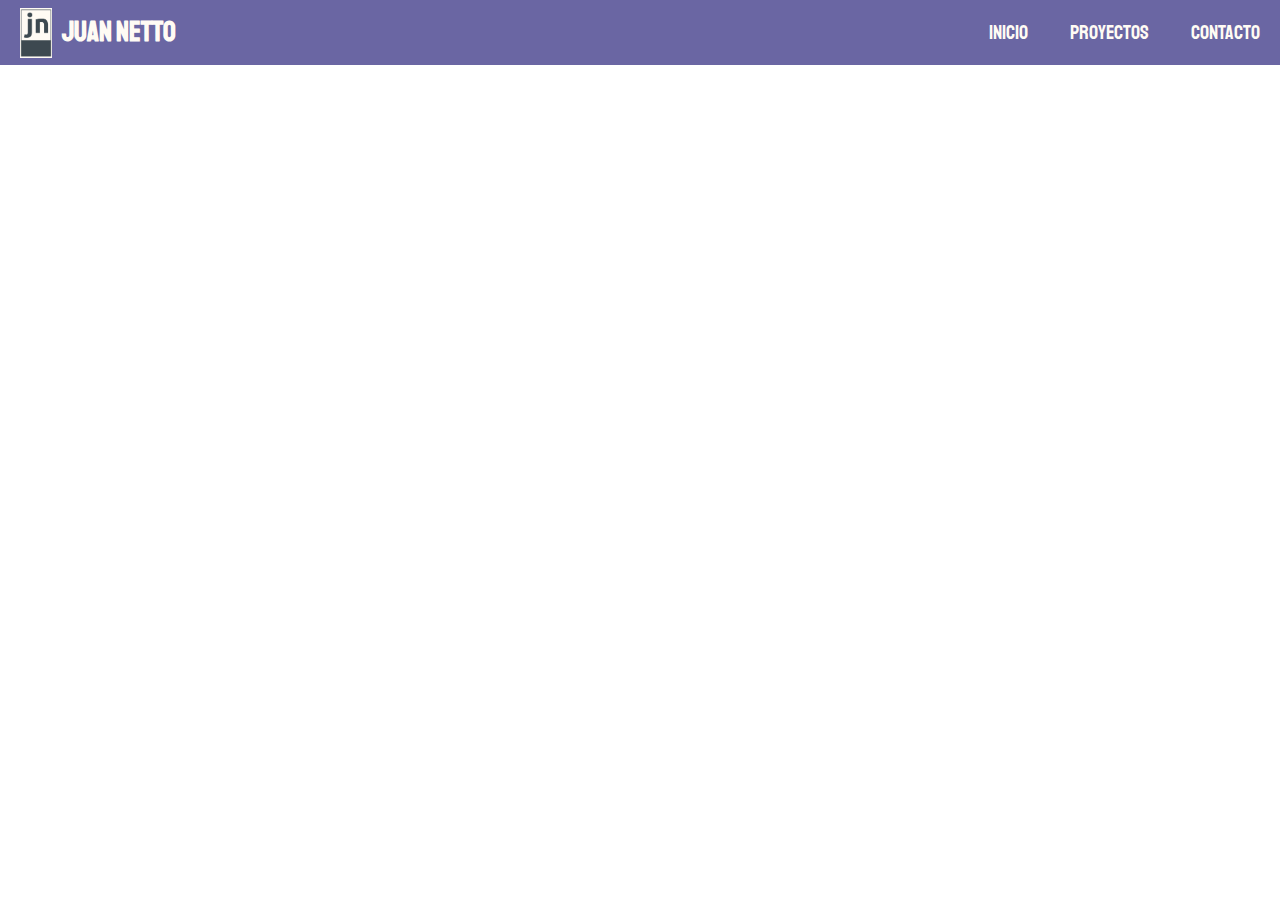
==== contacto.html @ c1c7f1b4 "v1.0" ====
<!DOCTYPE html>
<html lang="en">
    <head>
        <meta charset="UTF-8" />
        <meta http-equiv="X-UA-Compatible" content="IE=edge" />
        <meta name="viewport" content="width=device-width, initial-scale=1.0" />
        <link rel="preconnect" href="css/style.css" as="style" />
        <link rel="stylesheet" href="css/estilos.css" />
        <link rel="preconnect" href="https://fonts.googleapis.com" />
        <link rel="preconnect" href="https://fonts.gstatic.com" crossorigin />
        <link
            href="https://fonts.googleapis.com/css2?family=Staatliches&display=swap"
            rel="stylesheet"
        />
        <link rel="preconnect" href="css/normalize.css" />
        <link rel="stylesheet" href="css/normalize.css" />

        <title>Portafolio</title>
    </head>
    <body>
        <header class="header">
            <a class="logo" id="" href="#">
                <img src="img/logo.png" alt="logo" />
                <h2 class="nombre-empresa">Juan Netto</h2>
            </a>
            <div class="nav-c">
                <nav class="navegacion-principal">
                    <a href="index.html">Inicio</a>
                    <a href="proyectos.html">Proyectos</a>
                    <a href="contacto.html">Contacto</a>
                </nav>
            </div>
        </header>
        <!-- 
        <p id="parrafo"></p>
        <input type="text" name="" id="input1" />
        <button id="button1">Ver texto</button>
 -->
        <main>
            <div class="slider"></div>
        </main>
        <footer></footer>
        <!-- <script src="js/script.js"></script> -->
    </body>
</html>
---- css/estilos.css ----
:root {
    --primario: #6a66a3;
    --secundario: #3d4950;
    --blanco: #fffbf4;
    --negro: #000;
    --gris: #757575;
    --fuentePrincipal: "Staatliches", cursive;
    --grisclaro: #dfe9f3;
    --carta: #e3ebf3;
    --carta_sombra: #e8eef4;
}
/** Globales **/
html {
    box-sizing: border-box;
    font-size: 62.5%;
}

*,
*:before,
*:after {
    box-sizing: inherit;
}

body {
    margin: 0;
    font-size: 16px;
    font-family: var(--fuentePrincipal), sans-serif;
    background: linear-gradient(0deg, var(--grisclaro) 0%, var(--blanco) 100%)
        no-repeat;
}

/** Tipografia**/
h1 {
    font-size: 3.8rem;
}
h2 {
    font-size: 2.8rem;
}
h3 {
    font-size: 1.8rem;
}
/** Utilidades */
.center {
    text-align: center;
}
.titulo {
    font-size: 3.8rem;
    color: var(--primario);
}
/** Navegacion-principal */
.logo {
    display: flex;
    align-items: center;
    height: 6.5rem;
}
.logo img {
    height: 5rem;
    margin-right: 1rem;
}

.header a {
    color: var(--blanco);
    text-decoration: none;
    text-align: center;
    font-size: 2rem;
    padding: 2rem;
}
.header {
    display: flex;
    flex-direction: row;
    background-color: var(--primario);
    justify-content: space-between;
    align-items: center;
}
.navegacion-principal a:hover {
    background-color: var(--blanco);
    color: var(--secundario);

    box-shadow: 0 0 1rem 1px var(--primario);
}

@media (max-width: 768px) {
    .header {
        display: flex;
        flex-direction: column;
        background-color: var(--secundario);
        align-items: center;
        min-height: 70px;
    }
    .navegacion-principal a {
        display: block;
        padding: 1rem;
    }
}

/* Slidder */
/* grid */
.grid {
    margin: 1rem;
    display: grid;
    grid-template-columns: repeat(2, 1fr);
    gap: 2rem;
}
@media (min-width: 768px) {
    .grid {
        margin: 3rem auto;
        max-width: 60%;
        grid-template-columns: repeat(3, 1fr);
        gap: 2rem;
    }
}
.producto {
    padding: 1rem;
    background-color: var(--carta);
    box-shadow: 0 0 1px var(--secundario);
    border-radius: 1rem;
}
.producto:hover {
    box-shadow: 0 0 2rem 3px var(--primario);
}
.producto__imagen {
    width: 100%;
    box-shadow: 0 0 1px var(--secundario);

    border-radius: 1rem;
}
.producto a {
    text-decoration: none;
}
.producto__nombre,
.producto__texto {
    font-family: Verdana, Geneva, Tahoma, sans-serif;
    text-transform: uppercase;
    color: var(--primario);

    margin: 1rem;
}
.producto__nombre {
    font-size: 2rem;
    text-align: center;
    font-weight: bold;
}
.producto__texto {
    margin-bottom: 0px;
}
/* .soon {
    height: 170px;
} 
/* footer */
.mucho {
    padding: 0 1rem;
    font-size: 2rem;
}
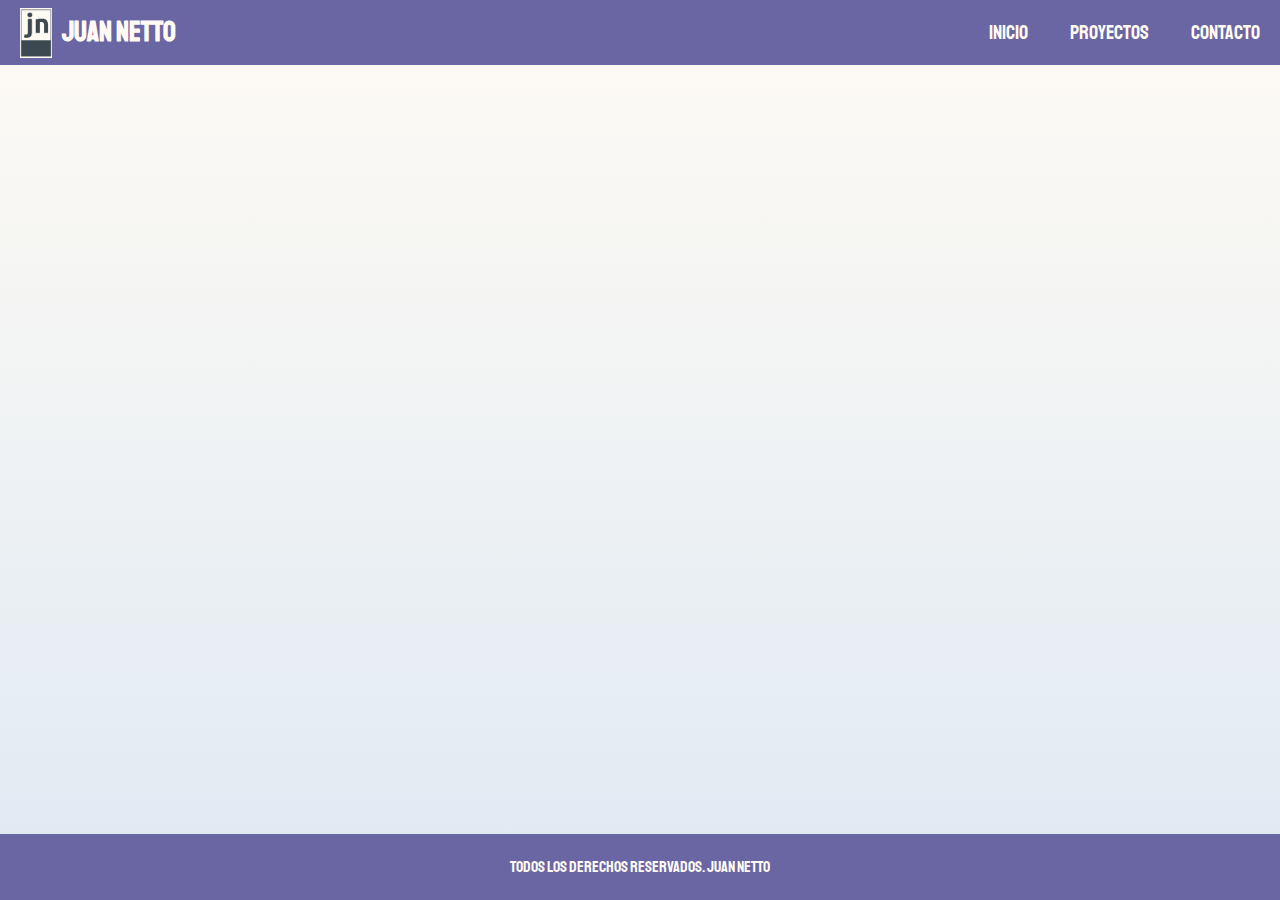
==== commit 100200c6: "agrego footer a todas laspaginas y lenlazo e ljavascrit" ====
--- a/contacto.html
+++ b/contacto.html
@@ -14,7 +14,7 @@
         />
         <link rel="preconnect" href="css/normalize.css" />
         <link rel="stylesheet" href="css/normalize.css" />
-
+        <script src="js/script.js" defer></script>
         <title>Portafolio</title>
     </head>
     <body>
@@ -39,7 +39,8 @@
         <main>
             <div class="slider"></div>
         </main>
-        <footer></footer>
-        <!-- <script src="js/script.js"></script> -->
+        <footer>
+            <p>Todos los derechos reservados. Juan Netto</p>
+        </footer>
     </body>
 </html>
--- a/css/estilos.css
+++ b/css/estilos.css
@@ -8,6 +8,8 @@
     --grisclaro: #dfe9f3;
     --carta: #e3ebf3;
     --carta_sombra: #e8eef4;
+    --luz: https://cdn.pixabay.com/photo/2015/11/01/15/38/the-background-1017060_960_720.jpg;
+    --noche: https://img.freepik.com/premium-vector/carbon-fiber-texture-background_107708-13.jpg;
 }
 /** Globales **/
 html {
@@ -22,13 +24,18 @@
 }
 
 body {
+    position: relative;
+    padding-bottom: 4em;
+    min-height: 100vh;
     margin: 0;
     font-size: 16px;
     font-family: var(--fuentePrincipal), sans-serif;
     background: linear-gradient(0deg, var(--grisclaro) 0%, var(--blanco) 100%)
         no-repeat;
 }
-
+p{
+    text-align: center;
+    }
 /** Tipografia**/
 h1 {
     font-size: 3.8rem;
@@ -78,8 +85,11 @@
 
     box-shadow: 0 0 1rem 1px var(--primario);
 }
-
-@media (max-width: 768px) {
+.navegacion-principal a{
+    transition: ease 0.3s;
+}
+
+@media (max-width: 900px) {
     .header {
         display: flex;
         flex-direction: column;
@@ -90,6 +100,9 @@
     .navegacion-principal a {
         display: block;
         padding: 1rem;
+    }
+    footer{
+        background-color: var(--secundario);
     }
 }
 
@@ -101,7 +114,7 @@
     grid-template-columns: repeat(2, 1fr);
     gap: 2rem;
 }
-@media (min-width: 768px) {
+@media (min-width: 900px) {
     .grid {
         margin: 3rem auto;
         max-width: 60%;
@@ -109,10 +122,21 @@
         gap: 2rem;
     }
 }
+@media (max-width: 768px) {
+    .grid {
+        margin: 3rem auto;
+        max-width: 60%;
+        grid-template-columns: repeat(1, 1fr);
+        grid-template-rows: repeat(3, 1fr);
+        gap: 2rem;
+    }
+}
+
 .producto {
     padding: 1rem;
     background-color: var(--carta);
     box-shadow: 0 0 1px var(--secundario);
+    transition: ease 0.1s;
     border-radius: 1rem;
 }
 .producto:hover {
@@ -129,8 +153,10 @@
 }
 .producto__nombre,
 .producto__texto {
-    font-family: Verdana, Geneva, Tahoma, sans-serif;
+    font-family: 'Arial Narrow', Arial,'Franklin Gothic Medium', sans-serif;
     text-transform: uppercase;
+    line-height: 1.3;
+    text-align: center;
     color: var(--primario);
 
     margin: 1rem;
@@ -141,13 +167,44 @@
     font-weight: bold;
 }
 .producto__texto {
+    letter-spacing: -2px;
     margin-bottom: 0px;
 }
 /* .soon {
     height: 170px;
 } 
+/* sobre mi */
+.about__{
+    margin: 1em ;
+}
 /* footer */
+footer{
+    padding: 0.5em 0;
+    text-align: center;
+    position: fixed;
+    bottom:0;
+    background: var(--secundario);
+    width: 100%;
+    color: var(--blanco);
+}
+@media (min-width: 900px) {
+    footer{
+        background-color: var(--primario);
+    }
+}
+
 .mucho {
     padding: 0 1rem;
     font-size: 2rem;
-}
+ }
+ 
+.tema{
+    position: fixed;
+    bottom: 0;
+    margin-bottom: 4em;
+    width: 300px;
+    height: 20px;
+    background: url(https://img.freepik.com/premium-vector/carbon-fiber-texture-background_107708-13.jpg);
+    background: rgba(106, 102, 163, 0.4);
+    clip-path: polygon(0 0, 93% 0, 100% 100%, 0 100%);
+} 
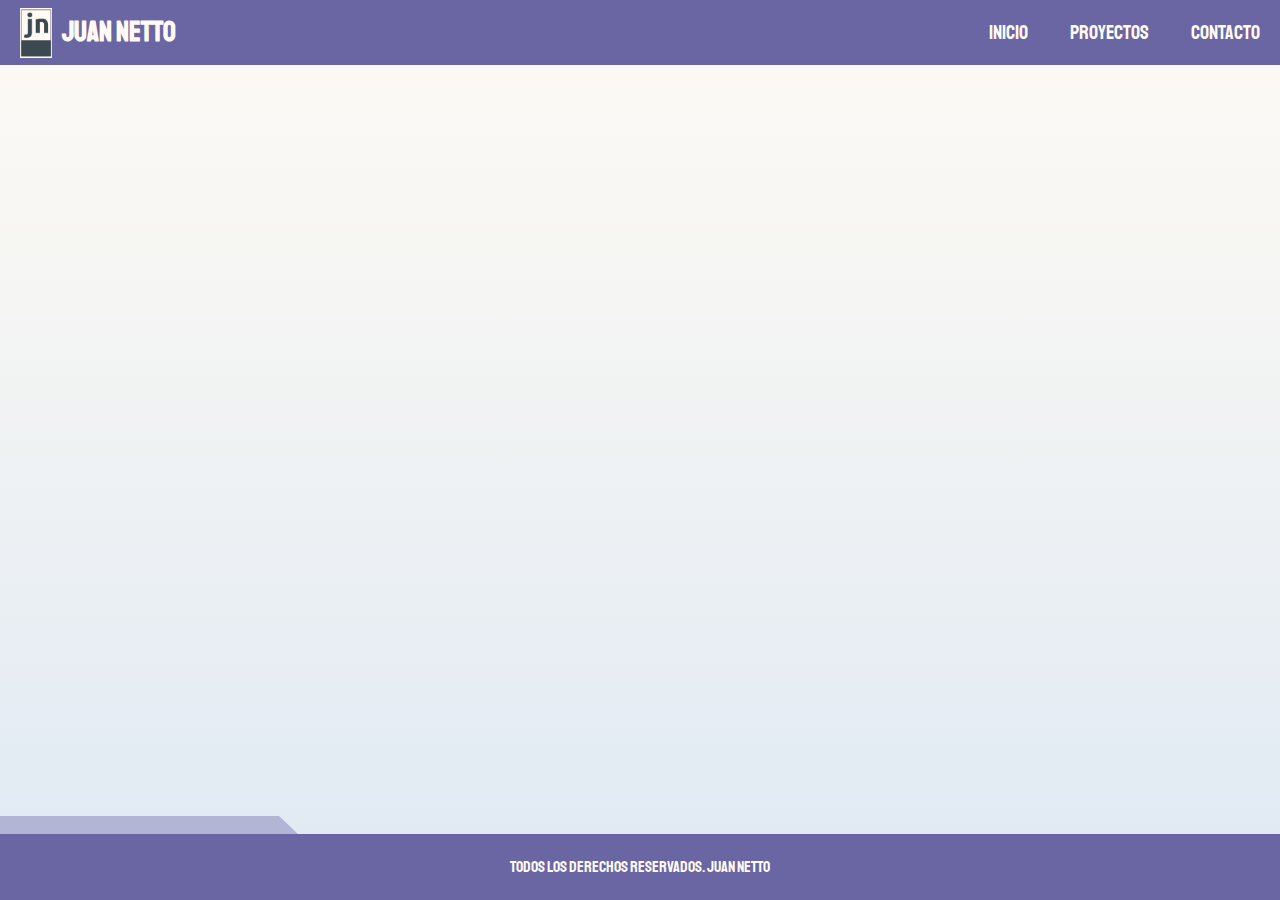
==== commit 58f39574: "Update contacto.html" ====
--- a/contacto.html
+++ b/contacto.html
@@ -39,6 +39,9 @@
         <main>
             <div class="slider"></div>
         </main>
+        <div class="tema">
+
+        </div>
         <footer>
             <p>Todos los derechos reservados. Juan Netto</p>
         </footer>
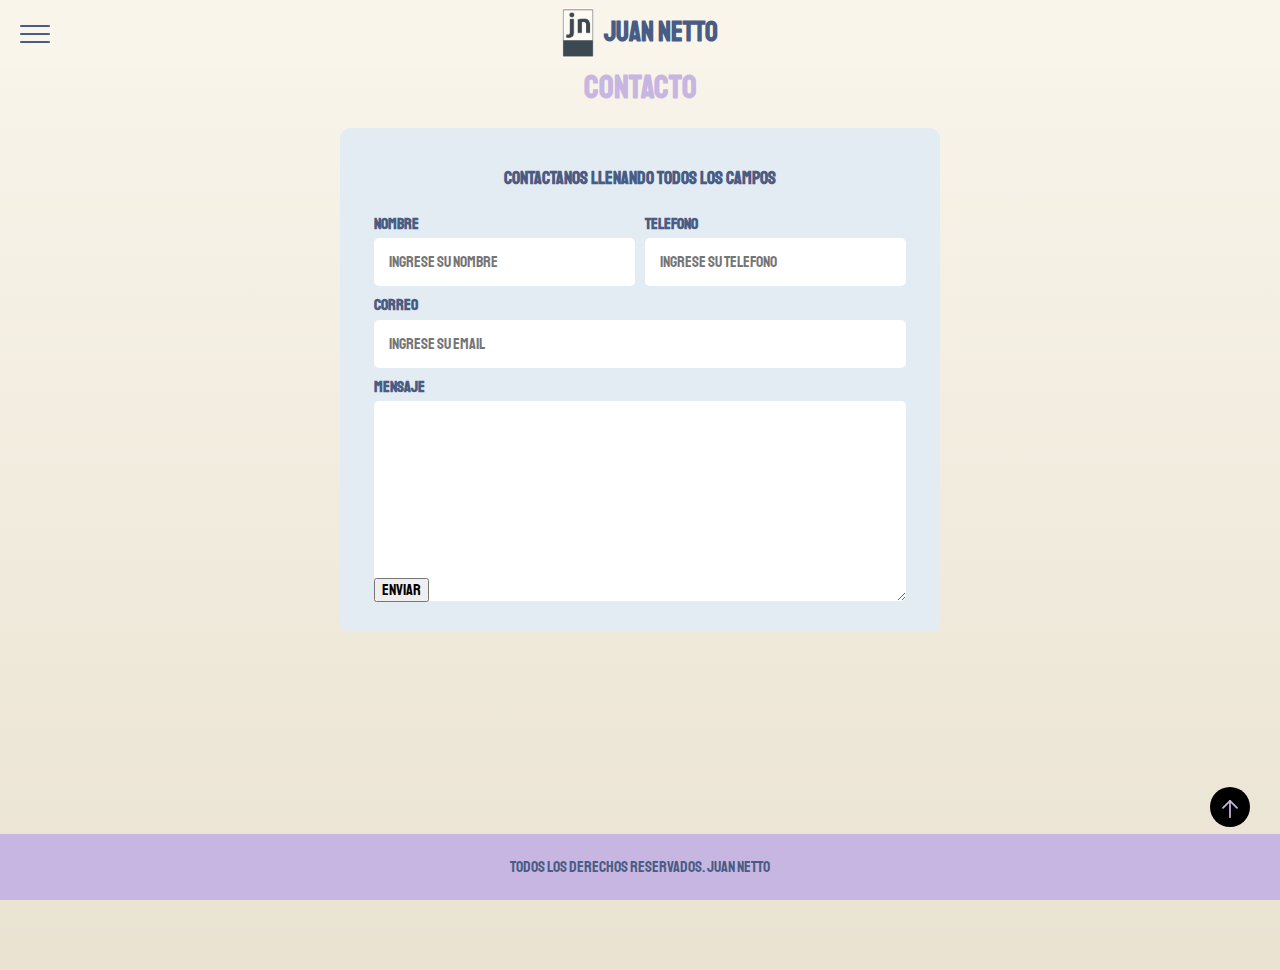
==== commit 6509eb1d: "agrego el manu boton al resto de las paginas" ====
--- a/contacto.html
+++ b/contacto.html
@@ -14,36 +14,96 @@
         />
         <link rel="preconnect" href="css/normalize.css" />
         <link rel="stylesheet" href="css/normalize.css" />
+        <link rel="shortcut icon" href="img/favicon.png" type="image/x-icon" />
+
         <script src="js/script.js" defer></script>
-        <title>Portafolio</title>
+        <title>Portfolio</title>
     </head>
     <body>
         <header class="header">
             <a class="logo" id="" href="#">
                 <img src="img/logo.png" alt="logo" />
-                <h2 class="nombre-empresa">Juan Netto</h2>
+                <h2 class="nombre">Juan Netto</h2>
             </a>
-            <div class="nav-c">
+            <div class="container-progressbar">
+                <div class="progressbar"></div>
+            </div>
+            <div class="nav-container">
                 <nav class="navegacion-principal">
+                    <a class="logo" id="" href="#">
+                        <img src="img/logo.png" alt="logo" />
+                        <h2 class="nombre">Juan Netto</h2>
+                    </a>
                     <a href="index.html">Inicio</a>
                     <a href="proyectos.html">Proyectos</a>
                     <a href="contacto.html">Contacto</a>
                 </nav>
             </div>
+            <div class="bars__menu">
+                <span class="line1__bars-menu"></span>
+                <span class="line2__bars-menu"></span>
+                <span class="line3__bars-menu"></span>
+            </div>
         </header>
-        <!-- 
-        <p id="parrafo"></p>
-        <input type="text" name="" id="input1" />
-        <button id="button1">Ver texto</button>
- -->
         <main>
-            <div class="slider"></div>
+            <section>
+                <h1 class="h1_sobremi">Contacto</h1>
+
+                <form class="formulario" action="">
+                    <fieldset>
+                        <legend>Contactanos llenando todos los campos</legend>
+
+                        <div class="contenedor-campos">
+                            <div class="campo">
+                                <label for="">Nombre</label>
+                                <input class="input-text" type="text" placeholder="Ingrese su nombre">
+                            </div>
+
+                            <div class="campo">
+                                <label for="">Telefono</label>
+                                <input class="input-text" type="tel" placeholder="Ingrese su telefono">
+                            </div>
+
+                            <div class="campo stop">
+                                <label for="">Correo</label>
+                                <input class="input-text" type="email" placeholder="Ingrese su email">
+                            </div>
+
+                            <div class="campo">
+                                <label for="">Mensaje</label>
+                                <textarea class="input-text"></textarea>
+                            </div>
+                        </div>
+                        <!-- .contenedor-campos -->
+
+                        <div class="flex derecha">
+                            <input class="boton w-sm-100" type="submit" value="Enviar">
+                        </div>
+                    </fieldset>
+                </form>
+            </section>
         </main>
-        <div class="tema">
-
-        </div>
         <footer>
             <p>Todos los derechos reservados. Juan Netto</p>
+            <div class="subir">
+                <svg
+                    xmlns="http://www.w3.org/2000/svg"
+                    class="icon icon-tabler icon-tabler-arrow-up"
+                    width="44"
+                    height="44"
+                    viewBox="0 0 24 24"
+                    stroke-width="1.5"
+                    stroke="#C8B6E2"
+                    fill="none"
+                    stroke-linecap="round"
+                    stroke-linejoin="round"
+                >
+                    <path stroke="none" d="M0 0h24v24H0z" fill="none" />
+                    <line x1="12" y1="5" x2="12" y2="19" />
+                    <line x1="18" y1="11" x2="12" y2="5" />
+                    <line x1="6" y1="11" x2="12" y2="5" />
+                </svg>
+            </div>
         </footer>
     </body>
 </html>
--- a/css/estilos.css
+++ b/css/estilos.css
@@ -1,16 +1,20 @@
 :root {
-    --primario: #6a66a3;
-    --secundario: #3d4950;
-    --blanco: #fffbf4;
+    --azul: #C8B6E2;
+    --azulclaro: #495C83;
+    --texto-primario: ;
+    --texto: ;
+    --blanco: #F9F5EB;
     --negro: #000;
+    --tema: #4695c240;
     --gris: #757575;
     --fuentePrincipal: "Staatliches", cursive;
-    --grisclaro: #dfe9f3;
+    --grisclaro: #EAE3D2;
     --carta: #e3ebf3;
     --carta_sombra: #e8eef4;
-    --luz: https://cdn.pixabay.com/photo/2015/11/01/15/38/the-background-1017060_960_720.jpg;
-    --noche: https://img.freepik.com/premium-vector/carbon-fiber-texture-background_107708-13.jpg;
-}
+
+
+}
+
 /** Globales **/
 html {
     box-sizing: border-box;
@@ -24,108 +28,269 @@
 }
 
 body {
+    overflow-x: hidden;
     position: relative;
     padding-bottom: 4em;
     min-height: 100vh;
     margin: 0;
     font-size: 16px;
     font-family: var(--fuentePrincipal), sans-serif;
-    background: linear-gradient(0deg, var(--grisclaro) 0%, var(--blanco) 100%)
-        no-repeat;
-}
-p{
-    text-align: center;
-    }
+    background: linear-gradient(0deg, var(--grisclaro) 0%, var(--blanco) 100%) no-repeat;
+}
+
+p {
+    text-align: center;
+}
+
 /** Tipografia**/
 h1 {
     font-size: 3.8rem;
 }
+
 h2 {
     font-size: 2.8rem;
 }
+
 h3 {
     font-size: 1.8rem;
 }
+
 /** Utilidades */
 .center {
     text-align: center;
 }
+
 .titulo {
     font-size: 3.8rem;
-    color: var(--primario);
-}
-/** Navegacion-principal */
+    color: var(--azul);
+}
+
+
+
+/** Header  */
+
+.header a {
+    color: var(--azulclaro);
+    text-decoration: none;
+    text-align: center;
+    /* width: 200px; */
+    font-size: 2rem;
+    padding: 2rem;
+    margin: 0 -2px;
+    transition: ease 0.3s;
+    border: 1px solid rgba(255, 255, 255, 0);
+}
+
+.header {
+    position: fixed;
+    width: 100%;
+    top: 0;
+    display: flex;
+    flex-direction: column;
+    background-color: var(--blanco);
+    /* box-shadow:  var(--azulclaro); */
+    /* box-shadow: 0px 5px 10px 0px var(--azulclaro); */
+    justify-content: space-between;
+    align-items: center;
+}
+
+/**Progress-bar */
+.container-progressbar {
+    width: 100%;
+    height: 2px;
+    background-color: var(--blanco);
+}
+
+.progressbar {
+    width: 0%;
+    height: inherit;
+    background-color: var(--azulclaro);
+}
+
+@media (max-width: 900px) {
+    .header {
+        display: flex;
+        flex-direction: column;
+        background-color: var(--azulclaro);
+        align-items: initial;
+        min-height: 70px;
+    }
+
+    .header a {
+        color: var(--blanco);
+    }
+}
+
 .logo {
     display: flex;
     align-items: center;
     height: 6.5rem;
 }
+
 .logo img {
     height: 5rem;
     margin-right: 1rem;
 }
 
-.header a {
-    color: var(--blanco);
-    text-decoration: none;
-    text-align: center;
-    font-size: 2rem;
-    padding: 2rem;
-}
-.header {
+.nav-container {
+    position: fixed;
+    left: 0;
+    right: 0;
+    top: 0;
+    bottom: 0;
+    margin-right: 10rem;
+    max-width: 400px;
+    height: 100vh;
+    background-color: var(--blanco);
+    display: none;
+    border-right: 2px solid var(--azul);
+}
+
+.nav-container__active {
+    display: block;
+}
+
+/* Fin header */
+
+/** Boton hamburguesa */
+.bars__menu {
+    width: 40px;
+    height: 32px;
+    position: fixed;
+    /* top: 50%;
+    left: 05%; */
+    top: 35px;
+    left: 35px;
+    transform: translate(-50%, -50%);
+    cursor: pointer;
+
+}
+
+.bars__menu span {
+    display: block;
+    align-items: center;
+    width: 30px;
+    height: 2px;
+    border-radius: 4px;
+    background-color: var(--azulclaro);
+    margin: 0 auto;
+    margin-top: 6px;
+    transform-origin: 0px 100%;
+    transition: all 0.3s;
+}
+
+.activeline1__bars-menu {
+    transform: rotate(45deg) translate(-2px, 1px);
+
+
+}
+
+.activeline2__bars-menu {
+    opacity: 0;
+    margin-left: -70px;
+
+}
+
+.activeline3__bars-menu {
+    transform: rotate(-45deg) translate(-4px, 2px);
+
+}
+
+@media (max-width: 900px) {
+    .bars__menu {
+        left: 95%;
+    }
+
+    .bars__menu span {
+        background-color: var(--blanco);
+        z-index: 1;
+    }
+}
+
+
+
+/* Fin boton hamburguesa */
+/** Navegacion-principal */
+
+.navegacion-principal {
+    margin-top: 6.5rem;
     display: flex;
-    flex-direction: row;
-    background-color: var(--primario);
-    justify-content: space-between;
-    align-items: center;
-}
+    flex-direction: column;
+}
+
+.navegacion-principal .logo {
+    display: none;
+}
+
 .navegacion-principal a:hover {
     background-color: var(--blanco);
-    color: var(--secundario);
-
-    box-shadow: 0 0 1rem 1px var(--primario);
-}
-.navegacion-principal a{
-    transition: ease 0.3s;
+    color: var(--azulclaro);
+    border: 1px solid var(--azul);
 }
 
 @media (max-width: 900px) {
-    .header {
-        display: flex;
-        flex-direction: column;
-        background-color: var(--secundario);
-        align-items: center;
-        min-height: 70px;
-    }
     .navegacion-principal a {
-        display: block;
-        padding: 1rem;
-    }
-    footer{
-        background-color: var(--secundario);
-    }
+        color: var(--azulclaro);
+        text-align: initial;
+        /* padding: 1rem; */
+    }
+
+    .navegacion-principal a:hover {
+        background-color: var(--blanco);
+        color: var(--azulclaro);
+
+        box-shadow: 0 0 1rem 1px var(--azulclaro);
+    }
+
+    .navegacion-principal .logo {
+        display: inline-flex;
+        padding: 2rem;
+        background-color: var(--blanco);
+        color: var(--azulclaro);
+        border: 1px solid var(--azul);
+    }
+
+    .navegacion-principal {
+        margin-top: 0;
+    }
+
+
+}
+
+.navegacion-principal a {
+    color: var(--azul);
+}
+
+/* *Fin navegacion principal */
+/* * Main */
+
+main {
+    margin-top: 7rem;
 }
 
 /* Slidder */
 /* grid */
 .grid {
-    margin: 1rem;
+    max-width: 100%;
+    margin: 2rem;
     display: grid;
     grid-template-columns: repeat(2, 1fr);
     gap: 2rem;
 }
+
 @media (min-width: 900px) {
     .grid {
-        margin: 3rem auto;
+        margin: 5rem auto;
         max-width: 60%;
-        grid-template-columns: repeat(3, 1fr);
+        grid-template-columns: repeat(1, 1fr);
         gap: 2rem;
     }
 }
+
 @media (max-width: 768px) {
     .grid {
         margin: 3rem auto;
-        max-width: 60%;
+        max-width: 90%;
         grid-template-columns: repeat(1, 1fr);
         grid-template-rows: repeat(3, 1fr);
         gap: 2rem;
@@ -135,76 +300,181 @@
 .producto {
     padding: 1rem;
     background-color: var(--carta);
-    box-shadow: 0 0 1px var(--secundario);
-    transition: ease 0.1s;
+    box-shadow: 0 0 1px var(--azulclaro);
+    transition: ease-out 0.1s;
     border-radius: 1rem;
 }
+
 .producto:hover {
-    box-shadow: 0 0 2rem 3px var(--primario);
-}
+    box-shadow: 0 0 2rem 3px var(--azul);
+    /* transform: scale(1.05); */
+}
+
 .producto__imagen {
     width: 100%;
-    box-shadow: 0 0 1px var(--secundario);
+    box-shadow: 0 0 1px var(--azulclaro);
+    aspect-ratio: 2 / 1;
 
     border-radius: 1rem;
 }
+
 .producto a {
     text-decoration: none;
 }
+
 .producto__nombre,
 .producto__texto {
-    font-family: 'Arial Narrow', Arial,'Franklin Gothic Medium', sans-serif;
+    font-family: 'Arial Narrow', Arial, 'Franklin Gothic Medium', sans-serif;
+    line-height: 1.2;
+    text-align: center;
+    color: var(--azul);
+    /* margin: 1rem; */
+}
+
+.producto__nombre {
+    padding: .5rem 0;
+    font-size: 2rem;
+    color: var(--carta);
+    margin: 0;
     text-transform: uppercase;
-    line-height: 1.3;
-    text-align: center;
-    color: var(--primario);
-
-    margin: 1rem;
-}
-.producto__nombre {
-    font-size: 2rem;
     text-align: center;
     font-weight: bold;
 }
+
+.producto__informacion {
+    background-color: var(--azul);
+    /* border-radius: 1rem; */
+    margin: 0 -1rem;
+}
+
 .producto__texto {
-    letter-spacing: -2px;
-    margin-bottom: 0px;
-}
-/* .soon {
-    height: 170px;
-} 
+    margin: 0px;
+    background-color: var(--carta);
+    color: var(--azulclaro);
+    padding: 1rem;
+}
+
+/* *fin grid */
+
 /* sobre mi */
-.about__{
-    margin: 1em ;
-}
+.h1_sobremi{
+    text-align: center;
+    color: var(--azul);
+}
+
+.formulario {
+    background-color: var(--carta);
+    /*width: min(60rem, 100%);*/ /* utiliza el valor mas pequeño*/
+    width: 100%;
+    max-width: 60rem;
+    margin: 0 auto;
+    padding: 2rem;
+    border-radius: 1rem;
+}
+
+.formulario fieldset {
+    margin-top: 2rem;
+    border: none;
+}
+.formulario legend {
+    text-align: center;
+    color: var(--azulclaro);
+    font-size: 1.8rem;
+    text-transform: uppercase;
+    font-weight: bold;
+    margin-bottom: 2rem;
+}
+
+@media (min-width: 768px) {
+    .contenedor-campos {
+        display: grid;
+        grid-template-columns: repeat(2, 1fr);
+        grid-template-rows: auto auto 20rem;
+        column-gap: 1rem;
+    }
+    .campo:nth-child(3),
+    .campo:nth-child(4) {
+        grid-column: 1 / 3;
+    }
+}
+.campo {
+    margin-bottom: 1rem;
+}
+.campo label {
+    color: var(--azulclaro);
+    font-weight: bold;
+    margin-bottom: 0.5rem;
+    display: block;
+}
+.campo textarea {
+    height: 20rem;
+    resize: vertical;
+}
+.input-text {
+    width: 100%;
+    border: none;
+    padding: 1.5rem;
+    border-radius: 0.5rem;
+}
+
+.btn {
+    font-size: 16px;
+    font-weight: 500;
+    padding: 12px 10px;
+    margin: 20px auto;
+    color: white;
+    border-radius: 40px;
+    display: inline-block;
+    white-space: nowrap;
+    border: none;
+    background: var(--azul);
+    transition: all 0.3s ease;
+}
+
+.btn:hover {
+    transform: scale(1.2);
+}
+
 /* footer */
-footer{
+footer {
     padding: 0.5em 0;
     text-align: center;
     position: fixed;
-    bottom:0;
-    background: var(--secundario);
-    width: 100%;
-    color: var(--blanco);
-}
-@media (min-width: 900px) {
-    footer{
-        background-color: var(--primario);
-    }
+    bottom: 0;
+    background: #C8B6E2;
+    width: 100%;
+    color: var(--azulclaro);
+}
+
+.subir {
+    display: block;
+    position: absolute;
+    right: 30px;
+    bottom: 73px;
+    width: 40px;
+    height: 40px;
+    border-radius: 50%;
+    background-color: black;
+
+
+}
+
+.subir svg {
+    width: 70%;
 }
 
 .mucho {
     padding: 0 1rem;
     font-size: 2rem;
- }
- 
-.tema{
+}
+
+.tema {
     position: fixed;
     bottom: 0;
     margin-bottom: 4em;
     width: 300px;
     height: 20px;
     background: url(https://img.freepik.com/premium-vector/carbon-fiber-texture-background_107708-13.jpg);
-    background: rgba(106, 102, 163, 0.4);
+    background: var(--tema);
     clip-path: polygon(0 0, 93% 0, 100% 100%, 0 100%);
-} 
+}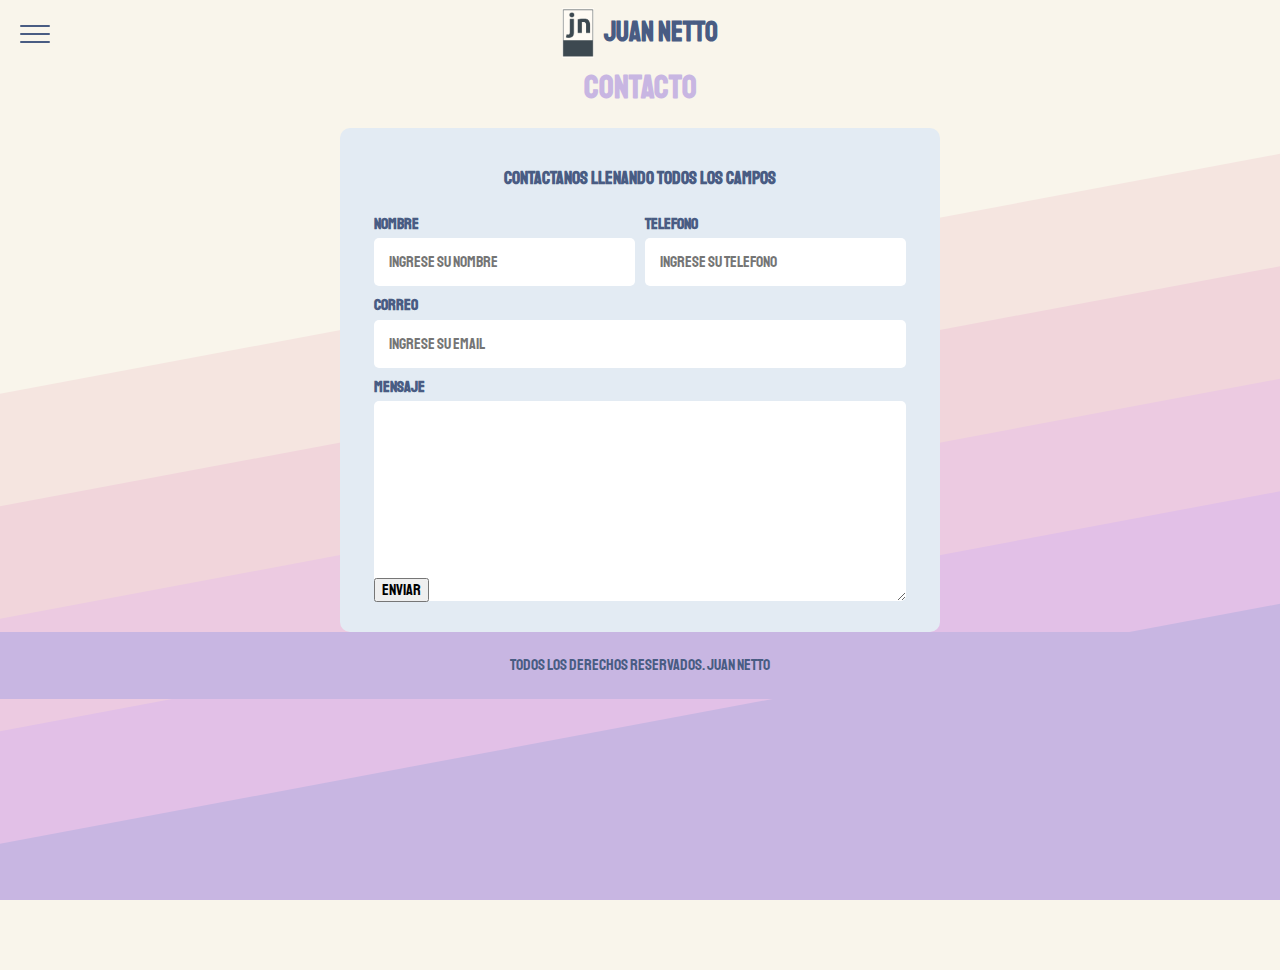
==== commit b21602ad: "le doy estilos al boton goToTop" ====
--- a/contacto.html
+++ b/contacto.html
@@ -21,7 +21,7 @@
     </head>
     <body>
         <header class="header">
-            <a class="logo" id="" href="#">
+            <a class="logo" id="" href="index.html">
                 <img src="img/logo.png" alt="logo" />
                 <h2 class="nombre">Juan Netto</h2>
             </a>
--- a/css/estilos.css
+++ b/css/estilos.css
@@ -30,12 +30,19 @@
 body {
     overflow-x: hidden;
     position: relative;
-    padding-bottom: 4em;
+    /* padding-bottom: 4em; */
     min-height: 100vh;
     margin: 0;
     font-size: 16px;
     font-family: var(--fuentePrincipal), sans-serif;
-    background: linear-gradient(0deg, var(--grisclaro) 0%, var(--blanco) 100%) no-repeat;
+    /* background: linear-gradient(0deg, var(--grisclaro) 0%, var(--blanco) 100%) no-repeat; */
+    background-color: #F9F5EB;
+background-image: url("data:image/svg+xml,%3Csvg xmlns='http://www.w3.org/2000/svg' width='100%25' height='100%25' viewBox='0 0 1600 800'%3E%3Cg %3E%3Cpolygon fill='%23f5e5e0' points='1600 160 0 460 0 350 1600 50'/%3E%3Cpolygon fill='%23f1d5db' points='1600 260 0 560 0 450 1600 150'/%3E%3Cpolygon fill='%23eccae1' points='1600 360 0 660 0 550 1600 250'/%3E%3Cpolygon fill='%23e2c0e7' points='1600 460 0 760 0 650 1600 350'/%3E%3Cpolygon fill='%23C8B6E2' points='1600 800 0 800 0 750 1600 450'/%3E%3C/g%3E%3C/svg%3E");
+background-attachment: fixed;
+background-size: cover;
+}
+html{
+    scroll-behavior: smooth;
 }
 
 p {
@@ -439,7 +446,7 @@
 footer {
     padding: 0.5em 0;
     text-align: center;
-    position: fixed;
+/* position: fixed; */
     bottom: 0;
     background: #C8B6E2;
     width: 100%;
@@ -448,24 +455,33 @@
 
 .subir {
     display: block;
+    position: fixed;
+    visibility: hidden;
+    
+    width: 45px;
+    height: 45px;
+    bottom: 2rem;
+    bottom: 2rem;
+    right: 2rem;
+    /* margin-right: 85vw; */
+    z-index: 99;
+    border-radius: 50%;
+    cursor: pointer;
+    background-color: black;
+    /* transition: all ease-in; */
+
+
+}
+
+
+.subir svg {
     position: absolute;
-    right: 30px;
-    bottom: 73px;
-    width: 40px;
-    height: 40px;
-    border-radius: 50%;
-    background-color: black;
-
-
-}
-
-.subir svg {
+    margin: auto;
     width: 70%;
-}
-
-.mucho {
-    padding: 0 1rem;
-    font-size: 2rem;
+    top: 0;
+    left: 0;
+    bottom: 0;
+    right: 0;
 }
 
 .tema {
